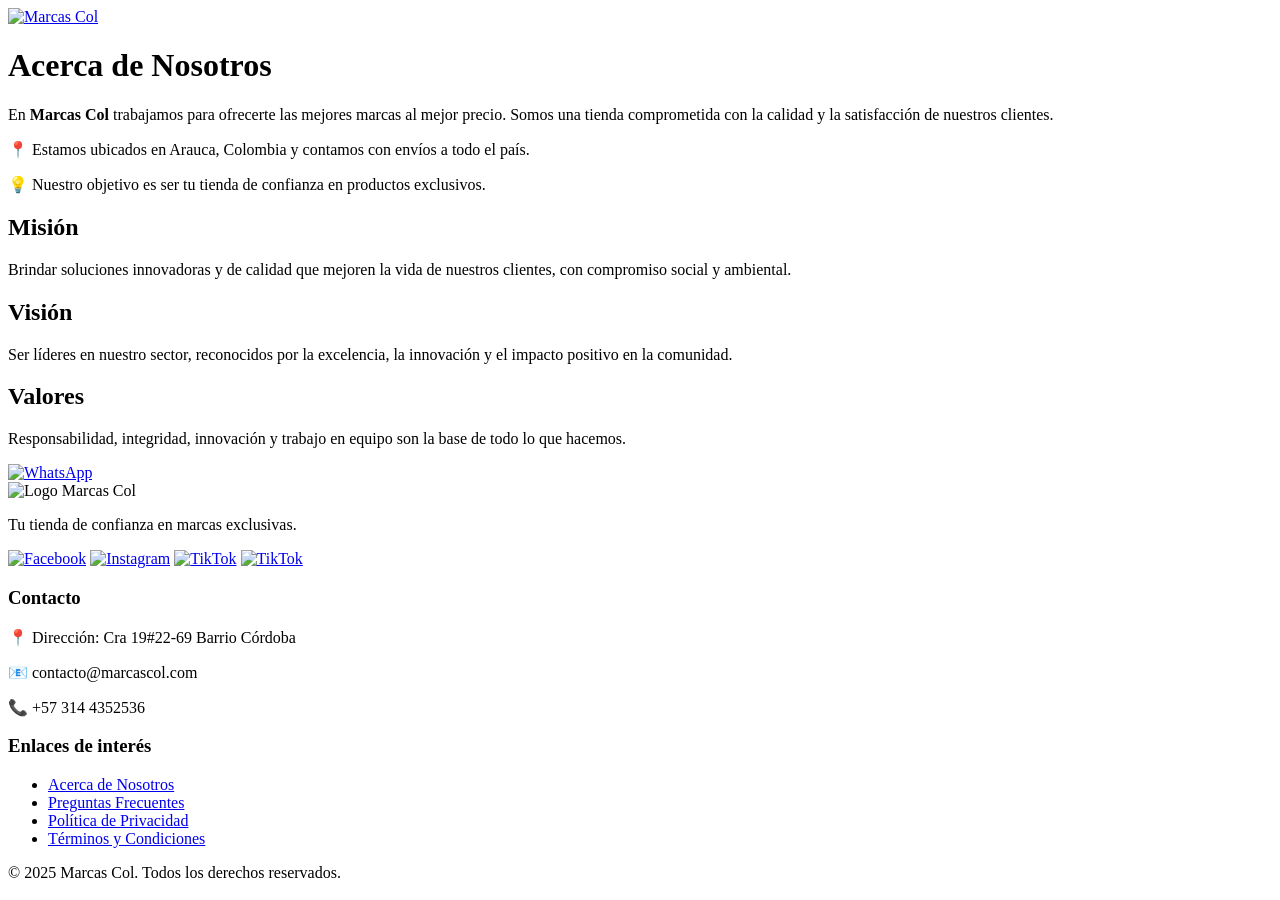
==== acerca.html @ 07d7862e "Add files via upload" ====
<!DOCTYPE html>
<html lang="es">
<head>
  <meta charset="UTF-8">
  <meta name="viewport" content="width=device-width, initial-scale=1.0">
  <title>Acerca de Nosotros - Marcas Col</title>
  <link rel="stylesheet" href="/estilos/acerca.css">
</head>
<body>
  <header class="catalogo-header">
    <div class="catalogo-header-content">
        <a href="index.html"><img src="imagenes/logo.jpg" alt="Marcas Col" class="logo"></a>

    </div>
  </header>

  <main class="acerca-section">
    <h1>Acerca de Nosotros</h1>
    <p>
      En <strong>Marcas Col</strong> trabajamos para ofrecerte las mejores marcas
      al mejor precio. Somos una tienda comprometida con la calidad y la
      satisfacción de nuestros clientes.
    </p>
    <p>
      📍 Estamos ubicados en Arauca, Colombia y contamos con envíos a todo el país.
    </p>
    <p>
      💡 Nuestro objetivo es ser tu tienda de confianza en productos exclusivos.
    </p>
  </main>

   <section class="mvv-container">
  <div class="mvv-card">
    <h2>Misión</h2>
    <p>Brindar soluciones innovadoras y de calidad que mejoren la vida de nuestros clientes, con compromiso social y ambiental.</p>
  </div>
  <div class="mvv-card">
    <h2>Visión</h2>
    <p>Ser líderes en nuestro sector, reconocidos por la excelencia, la innovación y el impacto positivo en la comunidad.</p>
  </div>
  <div class="mvv-card">
    <h2>Valores</h2>
    <p>Responsabilidad, integridad, innovación y trabajo en equipo son la base de todo lo que hacemos.</p>
  </div>
 </section>


  <a href="https://wa10x.me/marcascol/573144352536" 
   class="whatsapp-float" 
   target="_blank" 
   aria-label="WhatsApp">
   <img src="imagenes/whatsapp.png" alt="WhatsApp">
  </a>

<footer class="catalogo-footer">
  <div class="footer-content">
    <!-- Columna 1 -->
    <div class="footer-col">
      <img src="imagenes/logo.jpg" alt="Logo Marcas Col" class="logo">
      <p>Tu tienda de confianza en marcas exclusivas.</p>
      <div class="footer-socials">
        <a href="https://www.facebook.com/marcas.coll/"><img src="imagenes/facebook.png" alt="Facebook"></a>
        <a href="https://www.instagram.com/marcas.col/?hl=es"><img src="imagenes/instagram.jpg" alt="Instagram"></a>
        <a href="https://www.tiktok.com/@marcas.col?_t=ZS-8zzwawF5Mwc&_r=1"><img src="imagenes/tiktok.png" alt="TikTok"></a>
        <a href="https://www.threads.com/@marcas.col?xmt=AQF0JsMs-NGcde6Zu-eC_zE1h3rb62Z1-dY-QNx"><img src="imagenes/x.png" alt="TikTok"></a>
      </div>
    </div>
    <!-- Columna 2 -->
    <div class="footer-col">
      <h3>Contacto</h3>
      <p>📍 Dirección: Cra 19#22-69 Barrio Córdoba</p>
      <p>📧 contacto@marcascol.com</p>
      <p>📞 +57 314 4352536</p>
    </div>
    <!-- Columna 3 -->
    <div class="footer-col">
      <h3>Enlaces de interés</h3>
      <ul>
        <li><a href="acerca.html">Acerca de Nosotros</a></li>
        <li><a href="preguntas_frecuentes.html">Preguntas Frecuentes</a></li>
        <li><a href="politica_privacidad.html">Política de Privacidad</a></li>
        <li><a href="terminos_condiciones.html">Términos y Condiciones</a></li>
      </ul>
    </div>
  </div>
  <div class="footer-bottom">
    <p>&copy; 2025 Marcas Col. Todos los derechos reservados.</p>
  </div>
</footer>
</body>
</html>
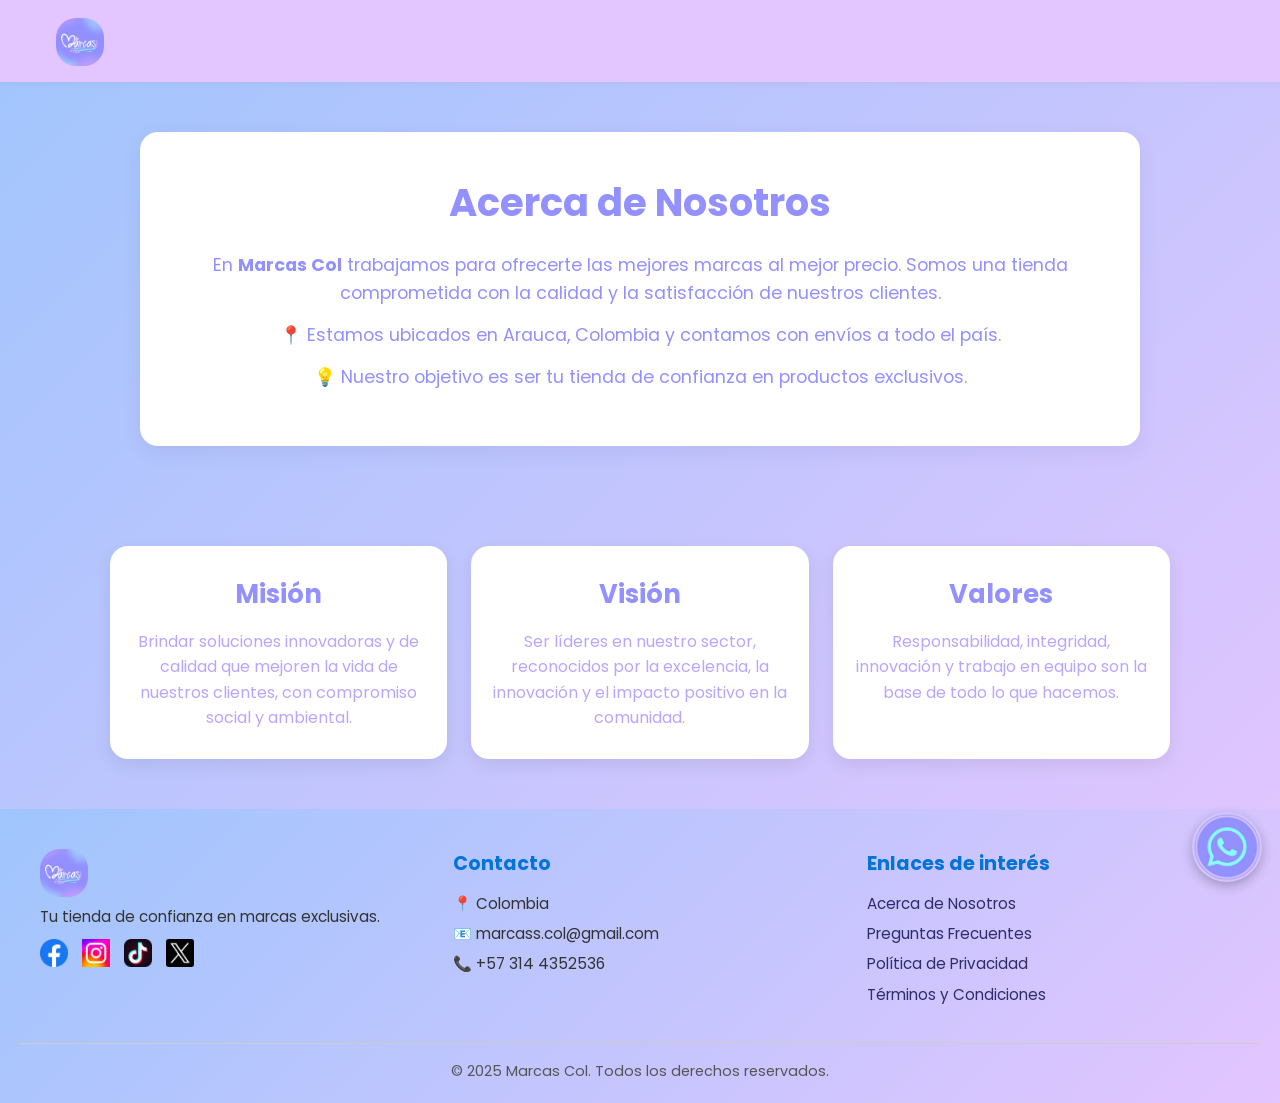
==== commit 7e9c979d: "Update acerca.html" ====
--- a/acerca.html
+++ b/acerca.html
@@ -68,8 +68,8 @@
     <!-- Columna 2 -->
     <div class="footer-col">
       <h3>Contacto</h3>
-      <p>📍 Dirección: Cra 19#22-69 Barrio Córdoba</p>
-      <p>📧 contacto@marcascol.com</p>
+      <p>📍 Colombia</p>
+      <p>📧 marcass.col@gmail.com </p>
       <p>📞 +57 314 4352536</p>
     </div>
     <!-- Columna 3 -->
--- a/estilos/acerca.css
+++ b/estilos/acerca.css
@@ -0,0 +1,269 @@
+/* ================================
+   FUENTES
+   ================================ */
+@import url('https://fonts.googleapis.com/css2?family=Poppins:wght@300;400;500;600;700&display=swap');
+
+/* ================================
+   PALETA DE COLORES
+   ================================ */
+:root {
+  --color-1: #89FFFF; /* Celeste brillante */
+  --color-2: #A0C5FD; /* Azul suave */
+  --color-3: #9390FF; /* Azul-violeta */
+  --color-4: #B5A8FF; /* Lila */
+  --color-5: #E3C5FF; /* Lila claro */
+
+  /* Colores adicionales de apoyo */
+  --color-texto: #2d2d6d;
+  --color-acento: #0074d9;
+  --color-fondo: #ffffff;
+}
+
+/* ===== RESET ===== */
+* {
+  margin: 0;
+  padding: 0;
+  box-sizing: border-box;
+}
+html, body {
+  height: 100%;
+}
+body {
+  font-family: 'Poppins', Arial, sans-serif;
+  line-height: 1.6;
+  color: var(--color-texto);
+  background: linear-gradient(135deg, var(--color-2), var(--color-5));
+
+  display: flex;
+  flex-direction: column;
+  min-height: 100vh;
+}
+
+/* ===== HEADER ===== */
+.catalogo-header {
+  background: var(--color-5);
+  box-shadow: 0 2px 8px rgba(0,0,0,0.04);
+  padding-bottom: 0.5rem;
+}
+.catalogo-header-content {
+  display: flex;
+  align-items: center;
+  justify-content: space-between;
+  max-width: 1200px;
+  margin: 0 auto;
+  padding: 18px 16px 0 16px;
+}
+.logo {
+  height: 48px;
+  border-radius: 20px;
+}
+.catalogo-nav ul {
+  display: flex;
+  list-style: none;
+  gap: 24px;
+}
+.catalogo-nav a {
+  text-decoration: none;
+  font-weight: 600;
+  font-size: 1rem;
+  color: var(--color-texto);
+  transition: color 0.2s, background 0.2s;
+  padding: 6px 12px;
+  border-radius: 14px;
+}
+
+
+/* ===== SECCIÓN ACERCA ===== */
+main {
+  flex: 1;
+}
+.acerca-section {
+  max-width: 1000px;
+  margin: 50px auto;
+  padding: 40px 24px;
+  background: var(--color-fondo);
+  border-radius: 18px;
+  box-shadow: 0 6px 20px rgba(45,45,109,0.08);
+  text-align: center;
+}
+.acerca-section h1 {
+  font-size: 2.4rem;
+  margin-bottom: 18px;
+  color: var(--color-3);
+}
+.acerca-section p {
+  font-size: 1.1rem;
+  margin-bottom: 14px;
+  color: var(--color-3);
+}
+.acerca-section img {
+  margin-top: 28px;
+  max-width: 100%;
+  height: auto;
+  border-radius: 16px;
+  box-shadow: 0 6px 24px rgba(0,0,0,0.12);
+  transition: transform 0.3s;
+}
+.acerca-section img:hover {
+  transform: scale(1.02);
+}
+
+/* ===== MISIÓN, VISIÓN Y VALORES ===== */
+.mvv-container {
+  display: grid;
+  grid-template-columns: repeat(auto-fit, minmax(280px, 1fr));
+  gap: 24px;
+  margin: 50px auto;
+  max-width: 1100px;
+  padding: 0 20px;
+}
+.mvv-card {
+  background: var(--color-fondo);
+  border-radius: 18px;
+  box-shadow: 0 6px 18px rgba(0,0,0,0.08);
+  padding: 28px 20px;
+  text-align: center;
+  transition: transform 0.25s, box-shadow 0.25s;
+}
+.mvv-card:hover {
+  transform: translateY(-6px);
+  box-shadow: 0 8px 24px rgba(0,0,0,0.15);
+}
+.mvv-card h2 {
+  font-size: 1.6rem;
+  color: var(--color-3);
+  margin-bottom: 14px;
+}
+.mvv-card p {
+  font-size: 1rem;
+  color: var(--color-4);
+}
+
+/* ================================
+   FOOTER
+   ================================ */
+.catalogo-footer {
+  background: linear-gradient(135deg, var(--color-2), var(--color-5));
+  padding: 40px 20px 20px 20px; color: var(--color-texto);
+  font-family: 'Poppins', Arial, sans-serif;
+}
+.footer-content {
+  max-width: 1200px; margin: 0 auto;
+  display: flex; justify-content: space-between; gap: 40px; flex-wrap: wrap;
+}
+.footer-col { flex: 1 1 260px; }
+.footer-col h3 { font-size: 1.2rem; margin-bottom: 12px; color: var(--color-acento); }
+.footer-col p, .footer-col li { font-size: 0.95rem; margin-bottom: 6px; color: #333; }
+.footer-col ul { list-style: none; padding: 0; }
+.footer-col ul li a { color: var(--color-texto); text-decoration: none; transition: color 0.2s; }
+.footer-col ul li a:hover { color: var(--color-acento); }
+.footer-socials { display: flex; gap: 14px; margin-top: 10px; }
+.footer-socials img { width: 28px; height: 28px; transition: transform 0.2s; }
+.footer-socials img:hover { transform: scale(1.1); }
+.footer-bottom {
+  text-align: center; margin-top: 30px; padding-top: 16px;
+  border-top: 1px solid #ccc; font-size: 0.9rem; color: #555;
+}
+
+/* ===== RESPONSIVE ===== */
+@media (max-width: 768px) {
+  .catalogo-header-content {
+    flex-direction: column;
+    gap: 12px;
+  }
+  .acerca-section {
+    margin: 24px auto;
+    padding: 24px 16px;
+  }
+  .acerca-section h1 {
+    font-size: 2rem;
+  }
+}
+
+/* ================================
+   BOTÓN WHATSAPP
+   ================================ */
+.whatsapp-float {
+  position: fixed; bottom: 18px; right: 18px;
+  width: 70px; height: 70px; border-radius: 50%;
+  display: flex; align-items: center; justify-content: center;
+  box-shadow: 0 4px 12px rgba(0,0,0,0.25); z-index: 999;
+  transition: transform 0.2s;
+}
+.whatsapp-float img { width: 100%; height: 100%; object-fit: cover; }
+.whatsapp-float:hover { transform: scale(1.1); background: #1ebe5d; }
+
+
+/* Responsivo */
+@media (max-width: 900px) {
+  .footer-content {
+    flex-direction: column;
+    align-items: center;
+    text-align: center;
+  }
+}
+
+/* Ajustes específicos para móviles pequeños */
+@media (max-width: 600px) {
+  .catalogo-header-content {
+    flex-direction: column;
+    gap: 10px;
+    padding: 12px;
+    align-items: center;
+  }
+
+  .logo {
+    height: 40px;
+  }
+
+  .catalogo-nav ul {
+    gap: 12px;
+    justify-content: center;
+  }
+
+  .catalogo-nav a {
+    padding: 8px 10px;
+    font-size: 0.95rem;
+    border-radius: 10px;
+  }
+
+  .acerca-section {
+    margin: 16px auto;
+    padding: 16px;
+    border-radius: 12px;
+  }
+
+  .acerca-section h1 {
+    font-size: 1.6rem;
+  }
+
+  .acerca-section p {
+    font-size: 1rem;
+  }
+
+  .acerca-section img {
+    margin-top: 20px;
+  }
+
+  .mvv-container {
+    grid-template-columns: 1fr;
+    gap: 16px;
+    margin: 24px auto;
+    padding: 0 12px;
+  }
+
+  .mvv-card {
+    padding: 20px;
+  }
+
+  .whatsapp-float {
+    width: 58px;
+    height: 58px;
+    bottom: 14px;
+    right: 14px;
+  }
+
+  .footer-content {
+    padding: 0 12px;
+  }
+}
